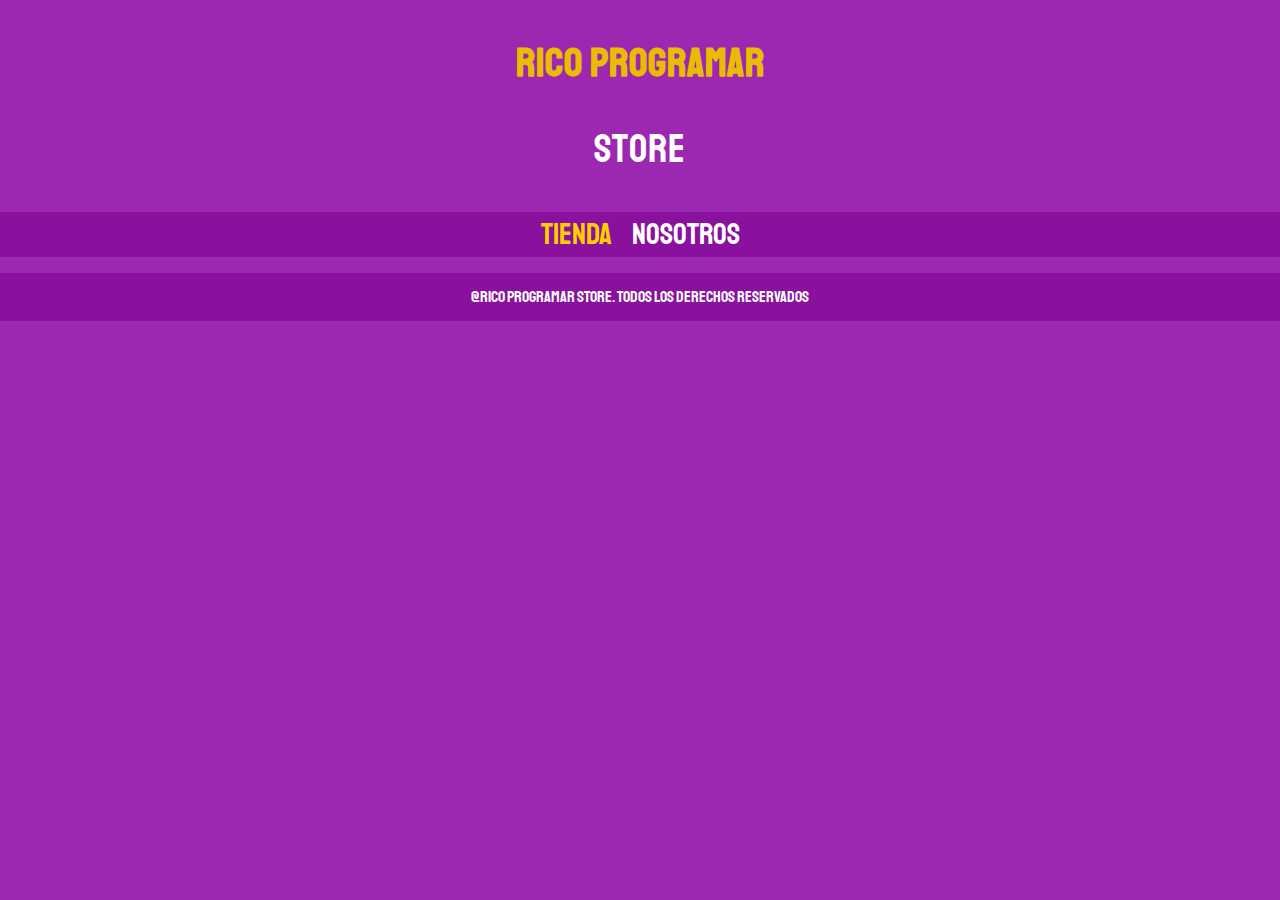
==== html/product.html @ 9a71643b "primer commit" ====
<!DOCTYPE html>
<html lang="en">
<head>
    <meta charset="UTF-8">
    <meta name="viewport" content="width=device-width, initial-scale=1.0">
    <title>Rico Programar Store</title>
    <link rel="stylesheet" href="../css/normalize.css">
    <link href="https://fonts.googleapis.com/css2?family=Staatliches&display=swap" rel="stylesheet">
    <link rel="stylesheet" href="about.html">
    <link rel="stylesheet" href="product.html">
    <link rel="stylesheet" href="../css/style.css">
</head>
<body>
    <header>
        <h1>Rico Programar</h1>
        <p class="main-name">Store</p>
    </header>

    <nav class="navigation">
        <a class="navigation__link navigation__link--on" href="index.html">Tienda</a>
        <a class="navigation__link" href="about.html">Nosotros</a>
    </nav>
    <footer class="footer">
        <p class="footer_text">@Rico Programar Store. Todos los derechos reservados</p>
    </footer>

</body>
</html>
---- css/style.css ----
:root{
    --primary: #9c27b0;
    --drak-primary: #89119d;
    --secundary: #fece00;
    --dark-secundary: #e9bb02;
    --white: #fff;
    --black: #000;

    --main-font: 'staatliches',cursive;
}

html{
    box-sizing: border-box;
    font-size: 62.5%;
}
*, *:before, *:after{
    box-sizing: inherit;
}

/* Globals */
body{
    background-color: var(--primary);
    font-size: 1.6rem;
    color: var(--white);

}

a{
    text-decoration: none;
}

img{
    max-width: 100%;
}

.container{
    max-width: 120rem;
    margin: 0 auto;
}

h1,h2,h3{
    font-family: var(--main-font);
    color: var(--dark-secundary);
    text-align: center;
}

h1{
    font-size: 4rem;
    letter-spacing: 0.1rem;
    margin-top: 4rem;
    margin-bottom: 4rem;
}

h2{
    font-size: 3.2rem;
    margin-top: 5rem;

}

h3{
    font-size: 2.4rem;
}

/* BEM metodology */
header{

}

.main-name{
    font-size: 4rem;
    text-align: center;
    font-family: var(--main-font);
    letter-spacing: 0.1rem;
}

.navigation{
    background-color: var(--drak-primary);
    display: flex;
    justify-content: center;
    gap: 2rem;
    padding: 0.5rem;

}

.navigation__link{
    color: var(--white);
    font-family: var(--main-font);
    font-size: 3rem;
}

.navigation__link--on,
.navigation__link:hover{
    color: var(--secundary);
}

/* Footer */
.footer_text{
    background-color: var(--drak-primary);
    text-align: center;
    font-family: var(--main-font);
    padding: 1.5rem;
}

.product{
    background-color: var(--drak-primary);
}

.product__image{
    width: 100%;
    padding: 1rem;
}

.product__information{

}

.product__name{
    font-size: 4rem;
}

.product__price{
    font-size: 3rem;
}

.product__price,
.product__name{
    font-size: 4rem;
    font-family: var(--main-font);
    text-align: center;
    color: var(--white);
    margin: 1rem 0;
}

/* Grid */
.grid{
    display: grid;
    grid-template-columns: repeat(2, 1fr);
    gap: 2rem;
}
@media (min-width: 768px){
    .grid{
        grid-template-columns: repeat(3, 1fr);
    }
}

/* Graphics */
.graphic{
    background-repeat: no-repeat;
    background-size: cover;
    min-height: 30rem;
    grid-column: 1 / 3;
}

.graphic--shirt{
    grid-row: 2 / 3;
    background-image: url(../img/grafico1.jpg);

}

.graphic--node{
    grid-row: 8 / 9;
    background-image: url(../img/grafico2.jpg);
}

@media (min-width: 768px){
    .graphic--node{
        grid-row: 5 / 6;
        grid-column: 2 / 4;
    }
}

/* About */
.about{
    display: grid;
    grid-template-rows: repeat(2,auto);
}

@media (min-width: 768px){
    .about{
        grid-template-columns: repeat(2, 1fr);
        column-gap: 2rem;
    }
}

.about__content{

}

.about__image{
    grid-column: 1/2;
    grid-row: 1/2;
}

@media (min-width:768px){
    .about__image{
        grid-column: 2/3;
    }
}

.card{
    display: grid;
    grid-template-columns: repeat(2, 1fr);
    gap: 2rem;
    text-align: center;
}

@media (min-width: 768px){
    .card{
        grid-template-columns: repeat(4, 1fr);
    }
}

.card__tittle{
    margin-top: -2rem;
    margin-bottom: -1rem;
}
.card__image{
    width: 100%;
}

.card__child{
    text-align: center;
}
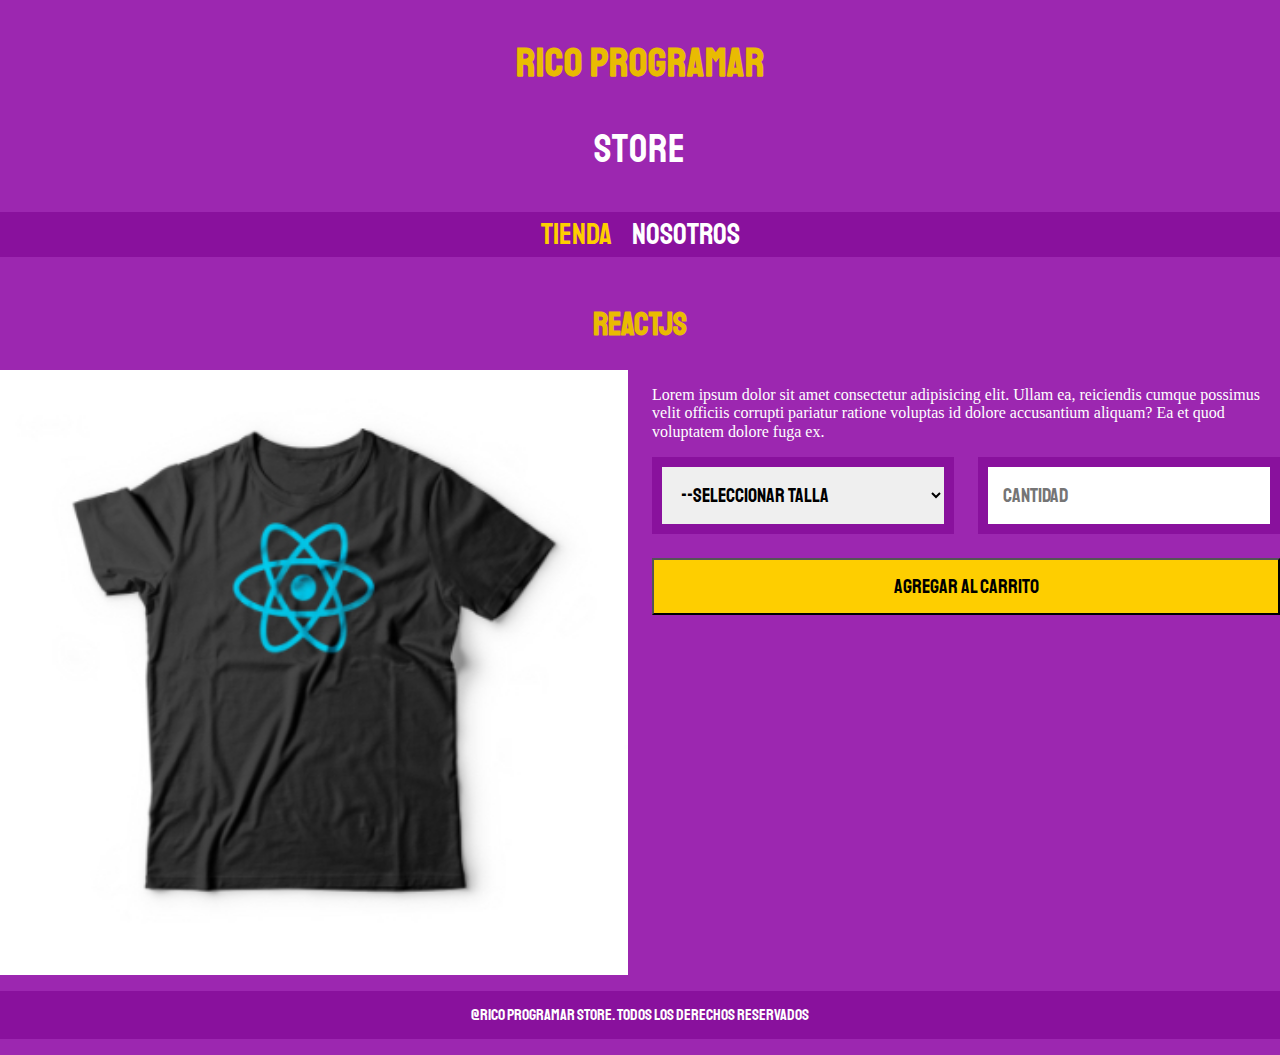
==== commit 08929c09: "prueba" ====
--- a/html/product.html
+++ b/html/product.html
@@ -20,6 +20,29 @@
         <a class="navigation__link navigation__link--on" href="index.html">Tienda</a>
         <a class="navigation__link" href="about.html">Nosotros</a>
     </nav>
+
+    <main>
+        <h2>ReactJS</h2>
+         <div class="shirt">
+             <img src="../img/3.jpg" alt="">
+       
+            <div class="shirt__content">
+                <p>Lorem ipsum dolor sit amet consectetur adipisicing elit. Ullam ea, reiciendis cumque possimus velit officiis corrupti pariatur ratione voluptas id dolore accusantium aliquam? Ea et quod voluptatem dolore fuga ex.</p>
+
+                <form class="form">
+                    <select class="form__field">
+                        <option>--Seleccionar talla</option>
+                        <option>S</option>
+                        <option>M</option>
+                        <option>L</option>
+                    </select>
+
+                    <input class="form__field" type="number" placeholder="cantidad" min="1">
+                    <input class="form__submit" type="submit" value="Agregar al carrito">
+                </form>
+            </div>
+        </div>
+    </main>
     <footer class="footer">
         <p class="footer_text">@Rico Programar Store. Todos los derechos reservados</p>
     </footer>
--- a/css/style.css
+++ b/css/style.css
@@ -30,7 +30,7 @@
 }
 
 img{
-    max-width: 100%;
+    width: 100%;
 }
 
 .container{
@@ -105,14 +105,14 @@
     background-color: var(--drak-primary);
 }
 
-.product__image{
+/* .product__image{
     width: 100%;
     padding: 1rem;
 }
 
 .product__information{
 
-}
+} */
 
 .product__name{
     font-size: 4rem;
@@ -214,11 +214,48 @@
     margin-top: -2rem;
     margin-bottom: -1rem;
 }
-.card__image{
+
+/* .card__image{
     width: 100%;
-}
+} */
 
 .card__child{
     text-align: center;
 }
 
+/* product page */
+@media (min-width: 768px){
+    .shirt{
+        display: grid;
+        grid-template-columns: repeat(2, 1fr);
+        column-gap: 2.4rem;
+    }
+}
+
+/* form */
+.form{
+    display: grid;
+    grid-template-columns: repeat(2, 1fr);
+    gap: 2.4rem;
+    font-size: 2rem;
+    font-family: var(--main-font);
+}
+
+.form__field{
+    border: 1rem solid var(--drak-primary);
+    padding: 1.5rem;
+}
+
+.form__submit{
+    background-color: var(--secundary);
+    grid-column: 1 / 3;
+    padding: 1.5rem;
+    transition: 0.3s ease;
+    transition: font-size 0.3s ease;
+}
+
+.form__submit:hover{
+    background-color: var(--dark-secundary);
+    cursor: pointer;
+    font-size: 3rem;
+}